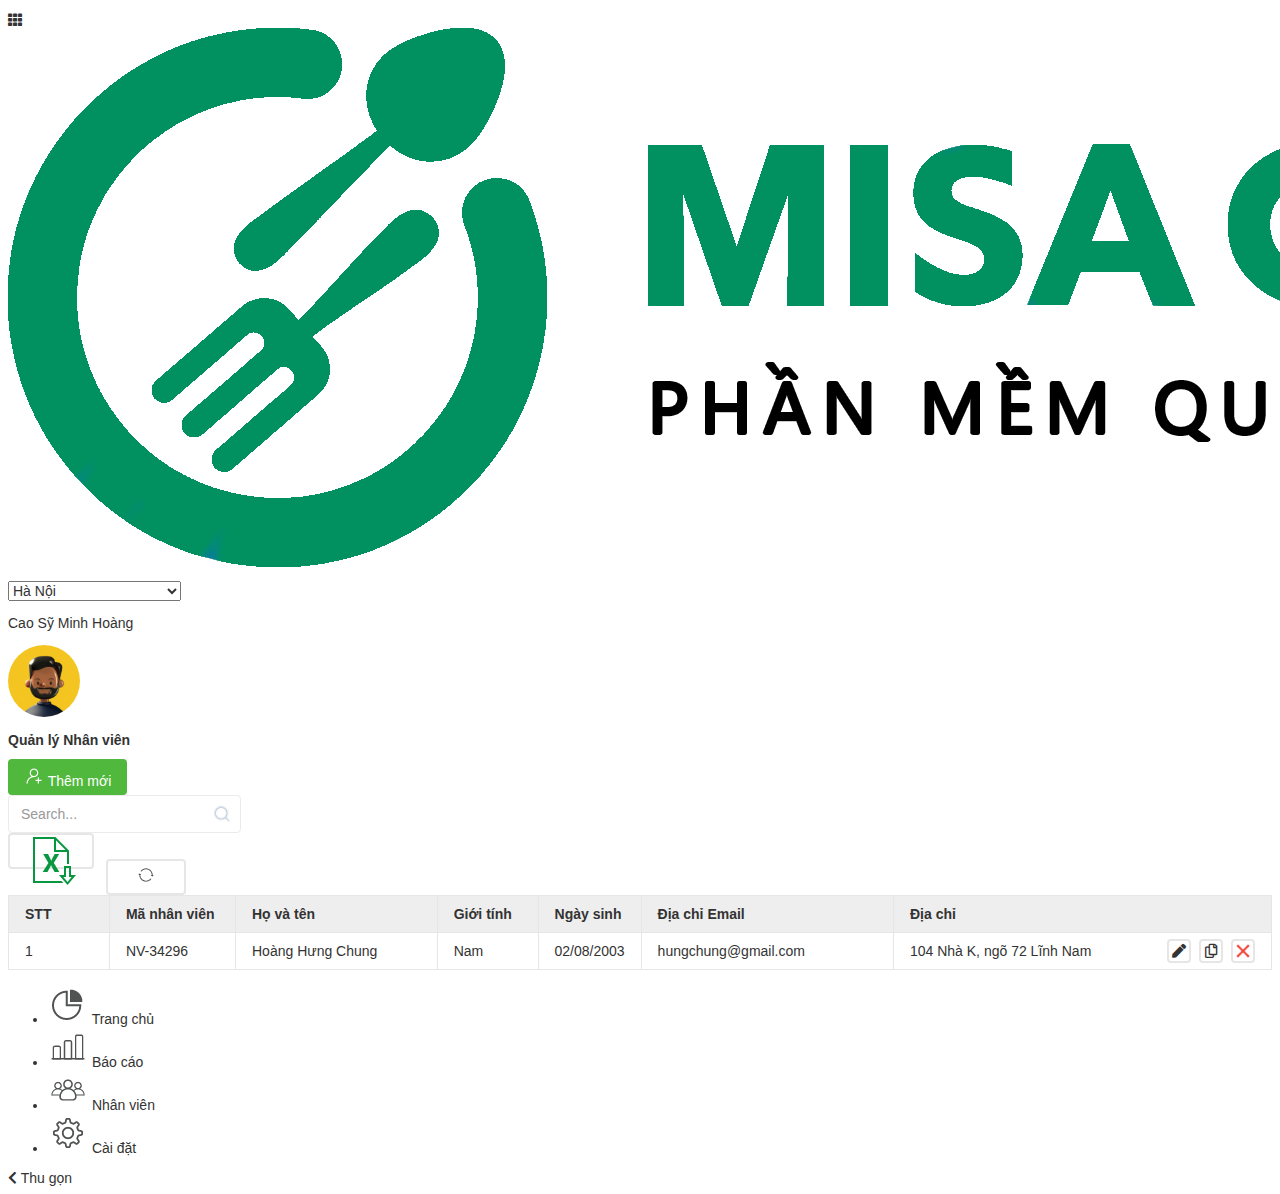
==== index.html @ 2407a880 "initialization" ====
<!DOCTYPE html>
<html lang="en">

<head>
    <meta charset="UTF-8">
    <meta name="viewport" content="width=device-width, initial-scale=1.0">
    <link rel="stylesheet" href="./css/main.css">
    <link rel="stylesheet" href="assets/font/fontawesome-5.15.1/css/all.min.css">
    <title>Demo HTML/CSS</title>
</head>

<body>
    <header class="header">
        <h2 class="header__brand">
            <i class="fas fa-th"></i>
            <img src="./assets/cukcuk-logo.png" class="header__logo" alt="cukcuk-logo">
        </h2>
        <nav class="header__nav">
            <div class="header__nav-region">
                <select class="header__selection">
                    <option class="header__option" value="">Hà Nội</option>
                    <option class="header__option" value="">Thành Phố Hồ Chí Minh</option>
                </select>
            </div>
            <div class="header__user">
                <p class="header__user-name">Cao Sỹ Minh Hoàng</p>
                <img src="./assets/icon/avatar-default.png" class="header__user-avatar" alt="avatar">
            </div>
        </nav>
    </header>

    <main class="main">
        <div class="main__header">
            <h2 class="main__caption">Quản lý Nhân viên</h2>
            <button class="button button--primary">
                <img src="./assets/icon/add.png" class="button-icon" alt="Thêm mới">
                Thêm mới
            </button>
        </div>
        <section class="main__section">
            <article class="main__header-article">
                <form action="" class="search-box" method="get">
                    <input type="text" class="search-box__data" placeholder="Search...">
                    <button type="submit" class="search-box__button">
                        <img src="./assets/icon/search.png" class="search-box__icon">
                    </button>
                </form>
                <div class="main__header-article-feature">
                    <button class="button button--secondary">
                        <img src="./assets/icon/export-excel-50.png" alt="Xuất Excel">
                    </button>
                    <button class="button button--secondary">
                        <img src="./assets/icon/refresh.png" alt="Làm mới">
                    </button>
                </div>
            </article>
            <div class="main__data-grid">
                <table class="table">
                    <tr class="table__label">
                        <th class="table__cell" width="8%">STT</th>
                        <th class="table__cell" width="10%">Mã nhân viên</th>
                        <th class="table__cell" width="16%">Họ và tên</th>
                        <th class="table__cell" width="8%">Giới tính</th>
                        <th class="table__cell" width="8%">Ngày sinh</th>
                        <th class="table__cell" width="20%%">Địa chỉ Email</th>
                        <th class="table__cell" width="30%">Địa chỉ</th>
                    </tr>
                    <tr class="table__record">
                        <td class="table__cell">1</td>
                        <td class="table__cell">NV-34296</td>
                        <td class="table__cell">Hoàng Hưng Chung</td>
                        <td class="table__cell">Nam</td>
                        <td class="table__cell">02/08/2003</td>
                        <td class="table__cell">hungchung@gmail.com</td>
                        <td class="table__cell">
                            104 Nhà K, ngõ 72 Lĩnh Nam
                            <div class="table__option">
                                <button class="button button--secondary button--table">
                                    <i class="fas fa-pen button-icon"></i>
                                </button>
                                <button class="button button--secondary button--table">
                                    <i class="far fa-copy button-icon"></i>
                                </button>
                                <button class="button button--secondary button--table">
                                    <img src="./assets/icon/close-48.png" class="button-icon" alt="Xóa">
                                </button>
                            </div>
                        </td>
                    </tr>
                </table>
            </div>
        </section>
    </main>

    <aside class="aside">
        <nav class="aside__nav">
            <ul class="aside__menu">
                <li class="aside__menu-item">
                    <img src="./assets/icon/dashboard.png" class="aside__icon" alt="Trang chủ">
                    Trang chủ
                </li>
                <li class="aside__menu-item">
                    <img src="./assets/icon/report.png" class="aside__icon" alt="Báo cáo">
                    Báo cáo
                </li>
                <li class="aside__menu-item">
                    <img src="./assets/icon/dic-employee.png" class="aside__icon" alt="Nhân viên">
                    Nhân viên
                </li>
                <li class="aside__menu-item">
                    <img src="./assets/icon/setting.png" class="aside__icon" alt="Cài đặt">
                    Cài đặt
                </li>
            </ul>
        </nav>
        <div class="aside__collapse">
            <i class="fas fa-chevron-left" class="aside__icon"></i>
            Thu gọn
        </div>
    </aside>
</body>

</html>
---- css/main.css ----
@import url(./components/button.css);
@import url(./components/combobox.css);
@import url(./components/input.css);
@import url(./components/search-box.css);
@import url(./components/table.css);
@import url(./components/modal.css);


:root {
    --font-family: 'Roboto', sans-serif;
    --font-size: 14px;
    --color: #333;
}

* {
    font-family: var(--font-family);
    font-size: var(--font-size);
    color: var(--color);
    box-sizing: border-box;
}
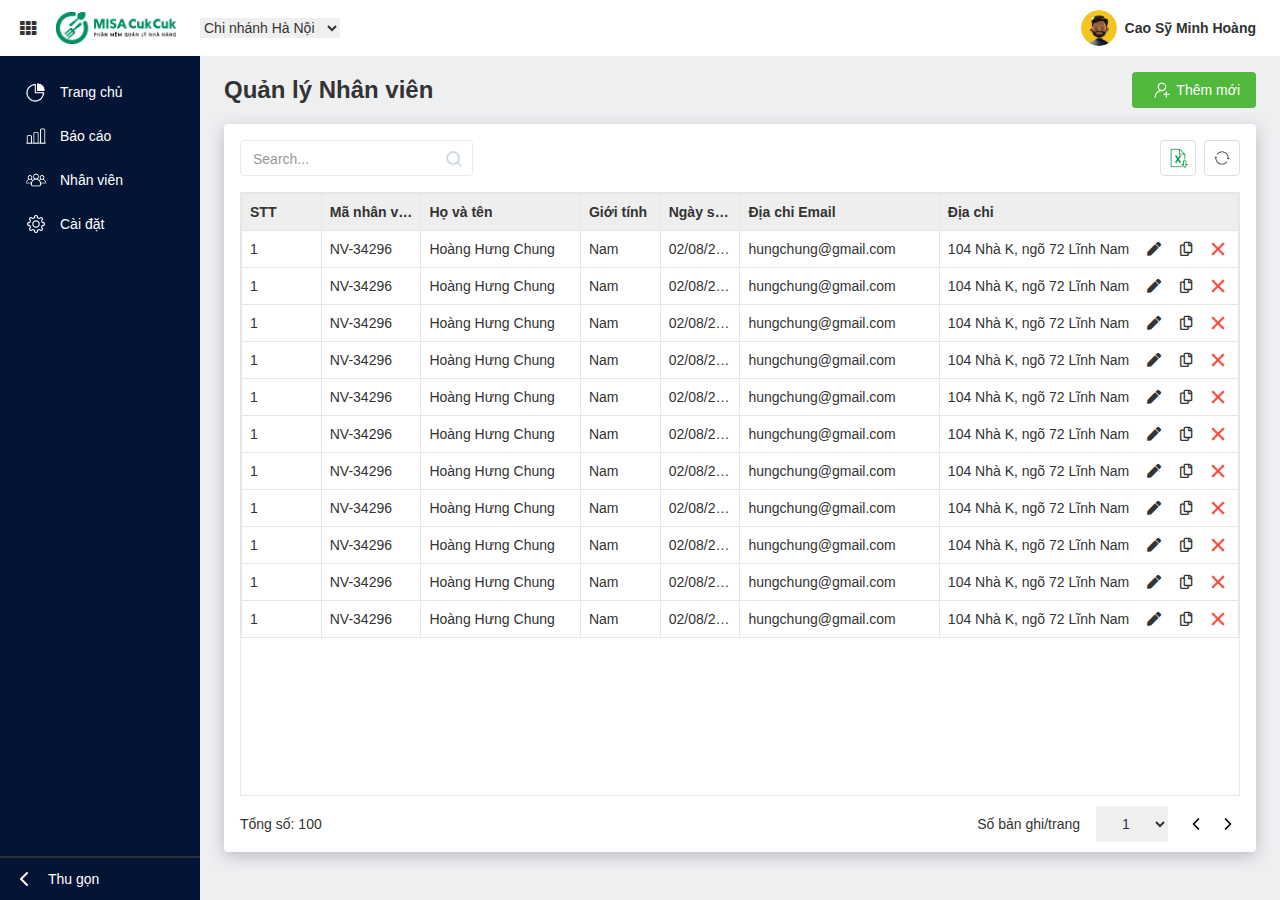
==== commit a33b05d6: "Session 1" ====
--- a/index.html
+++ b/index.html
@@ -10,114 +10,355 @@
 </head>
 
 <body>
-    <header class="header">
-        <h2 class="header__brand">
-            <i class="fas fa-th"></i>
-            <img src="./assets/cukcuk-logo.png" class="header__logo" alt="cukcuk-logo">
-        </h2>
-        <nav class="header__nav">
-            <div class="header__nav-region">
-                <select class="header__selection">
-                    <option class="header__option" value="">Hà Nội</option>
-                    <option class="header__option" value="">Thành Phố Hồ Chí Minh</option>
+    <div class="container">
+        <header class="header">
+            <h2 class="header__brand">
+                <i class="fas fa-th"></i>
+                <img src="./assets/cukcuk-logo.png" class="header__logo" alt="cukcuk-logo">
+            </h2>
+            <nav class="header__nav">
+                <select class="header__nav-region">
+                    <option class="header__option" value="">Chi nhánh Hà Nội</option>
+                    <option class="header__option" value="">Hồ Chí Minh</option>
                 </select>
+                <div class="header__user">
+                    <img src="./assets/icon/avatar-default.png" class="header__user-avatar" alt="avatar">
+                    <p class="header__user-name">Cao Sỹ Minh Hoàng</p>
+                </div>
+            </nav>
+        </header>
+
+        <aside class="aside">
+            <nav class="aside__nav">
+                <ul class="aside__menu">
+                    <li class="aside__menu-item">
+                        <img src="./assets/icon/dashboard.png" class="aside__icon" alt="Trang chủ">
+                        Trang chủ
+                    </li>
+                    <li class="aside__menu-item">
+                        <img src="./assets/icon/report.png" class="aside__icon" alt="Báo cáo">
+                        Báo cáo
+                    </li>
+                    <li class="aside__menu-item">
+                        <img src="./assets/icon/dic-employee.png" class="aside__icon" alt="Nhân viên">
+                        Nhân viên
+                    </li>
+                    <li class="aside__menu-item">
+                        <img src="./assets/icon/setting.png" class="aside__icon" alt="Cài đặt">
+                        Cài đặt
+                    </li>
+                </ul>
+            </nav>
+            <div class="aside__collapse">
+                <img src="./assets/icon/btn-prev-page.svg" class="aside__icon" alt="Thu gọn">
+                Thu gọn
             </div>
-            <div class="header__user">
-                <p class="header__user-name">Cao Sỹ Minh Hoàng</p>
-                <img src="./assets/icon/avatar-default.png" class="header__user-avatar" alt="avatar">
+        </aside>
+
+        <main class="main">
+            <div class="main__header">
+                <h2 class="main__caption">Quản lý Nhân viên</h2>
+                <button class="button button--primary">
+                    <img src="./assets/icon/add.png" class="button-icon" alt="Thêm mới">
+                    Thêm mới
+                </button>
             </div>
-        </nav>
-    </header>
-
-    <main class="main">
-        <div class="main__header">
-            <h2 class="main__caption">Quản lý Nhân viên</h2>
-            <button class="button button--primary">
-                <img src="./assets/icon/add.png" class="button-icon" alt="Thêm mới">
-                Thêm mới
-            </button>
-        </div>
-        <section class="main__section">
-            <article class="main__header-article">
-                <form action="" class="search-box" method="get">
-                    <input type="text" class="search-box__data" placeholder="Search...">
-                    <button type="submit" class="search-box__button">
-                        <img src="./assets/icon/search.png" class="search-box__icon">
-                    </button>
-                </form>
-                <div class="main__header-article-feature">
-                    <button class="button button--secondary">
-                        <img src="./assets/icon/export-excel-50.png" alt="Xuất Excel">
-                    </button>
-                    <button class="button button--secondary">
-                        <img src="./assets/icon/refresh.png" alt="Làm mới">
-                    </button>
+            <section class="main__section">
+                <article class="main__header-article">
+                    <form action="" class="search-box" method="get">
+                        <input type="text" class="search-box__data" placeholder="Search...">
+                        <button type="submit" class="search-box__button">
+                            <img src="./assets/icon/search.png" class="search-box__icon">
+                        </button>
+                    </form>
+                    <div class="main__header-article-feature">
+                        <button class="button button--symbol main__header-button">
+                            <img src="./assets/icon/export-excel-50.png" class="button-icon" alt="Xuất Excel">
+                        </button>
+                        <button class="button button--symbol main__header-button">
+                            <img src="./assets/icon/refresh.png" class="button-icon" alt="Làm mới">
+                        </button>
+                    </div>
+                </article>
+                <div class="main__data-grid">
+                    <table class="table">
+                        <tr class="table__label">
+                            <th class="table__cell" width="8%">STT</th>
+                            <th class="table__cell" width="10%">Mã nhân viên</th>
+                            <th class="table__cell" width="16%">Họ và tên</th>
+                            <th class="table__cell" width="8%">Giới tính</th>
+                            <th class="table__cell" width="8%">Ngày sinh</th>
+                            <th class="table__cell" width="20%%">Địa chỉ Email</th>
+                            <th class="table__cell" width="30%">Địa chỉ</th>
+                        </tr>
+                        <tr class="table__record">
+                            <td class="table__cell">1</td>
+                            <td class="table__cell">NV-34296</td>
+                            <td class="table__cell">Hoàng Hưng Chung</td>
+                            <td class="table__cell">Nam</td>
+                            <td class="table__cell">02/08/2003</td>
+                            <td class="table__cell">hungchung@gmail.com</td>
+                            <td class="table__cell">
+                                104 Nhà K, ngõ 72 Lĩnh Nam
+                                <div class="table__option">
+                                    <button class="button button--symbol">
+                                        <i class="fas fa-pen button-icon"></i>
+                                    </button>
+                                    <button class="button button--symbol">
+                                        <i class="far fa-copy button-icon"></i>
+                                    </button>
+                                    <button class="button button--symbol">
+                                        <img src="./assets/icon/close-48.png" class="button-icon" alt="Xóa">
+                                    </button>
+                                </div>
+                            </td>
+                        </tr>
+                        <tr class="table__record">
+                            <td class="table__cell">1</td>
+                            <td class="table__cell">NV-34296</td>
+                            <td class="table__cell">Hoàng Hưng Chung</td>
+                            <td class="table__cell">Nam</td>
+                            <td class="table__cell">02/08/2003</td>
+                            <td class="table__cell">hungchung@gmail.com</td>
+                            <td class="table__cell">
+                                104 Nhà K, ngõ 72 Lĩnh Nam
+                                <div class="table__option">
+                                    <button class="button button--symbol">
+                                        <i class="fas fa-pen button-icon"></i>
+                                    </button>
+                                    <button class="button button--symbol">
+                                        <i class="far fa-copy button-icon"></i>
+                                    </button>
+                                    <button class="button button--symbol">
+                                        <img src="./assets/icon/close-48.png" class="button-icon" alt="Xóa">
+                                    </button>
+                                </div>
+                            </td>
+                        </tr>
+                        <tr class="table__record">
+                            <td class="table__cell">1</td>
+                            <td class="table__cell">NV-34296</td>
+                            <td class="table__cell">Hoàng Hưng Chung</td>
+                            <td class="table__cell">Nam</td>
+                            <td class="table__cell">02/08/2003</td>
+                            <td class="table__cell">hungchung@gmail.com</td>
+                            <td class="table__cell">
+                                104 Nhà K, ngõ 72 Lĩnh Nam
+                                <div class="table__option">
+                                    <button class="button button--symbol">
+                                        <i class="fas fa-pen button-icon"></i>
+                                    </button>
+                                    <button class="button button--symbol">
+                                        <i class="far fa-copy button-icon"></i>
+                                    </button>
+                                    <button class="button button--symbol">
+                                        <img src="./assets/icon/close-48.png" class="button-icon" alt="Xóa">
+                                    </button>
+                                </div>
+                            </td>
+                        </tr>
+                        <tr class="table__record">
+                            <td class="table__cell">1</td>
+                            <td class="table__cell">NV-34296</td>
+                            <td class="table__cell">Hoàng Hưng Chung</td>
+                            <td class="table__cell">Nam</td>
+                            <td class="table__cell">02/08/2003</td>
+                            <td class="table__cell">hungchung@gmail.com</td>
+                            <td class="table__cell">
+                                104 Nhà K, ngõ 72 Lĩnh Nam
+                                <div class="table__option">
+                                    <button class="button button--symbol">
+                                        <i class="fas fa-pen button-icon"></i>
+                                    </button>
+                                    <button class="button button--symbol">
+                                        <i class="far fa-copy button-icon"></i>
+                                    </button>
+                                    <button class="button button--symbol">
+                                        <img src="./assets/icon/close-48.png" class="button-icon" alt="Xóa">
+                                    </button>
+                                </div>
+                            </td>
+                        </tr>
+                        <tr class="table__record">
+                            <td class="table__cell">1</td>
+                            <td class="table__cell">NV-34296</td>
+                            <td class="table__cell">Hoàng Hưng Chung</td>
+                            <td class="table__cell">Nam</td>
+                            <td class="table__cell">02/08/2003</td>
+                            <td class="table__cell">hungchung@gmail.com</td>
+                            <td class="table__cell">
+                                104 Nhà K, ngõ 72 Lĩnh Nam
+                                <div class="table__option">
+                                    <button class="button button--symbol">
+                                        <i class="fas fa-pen button-icon"></i>
+                                    </button>
+                                    <button class="button button--symbol">
+                                        <i class="far fa-copy button-icon"></i>
+                                    </button>
+                                    <button class="button button--symbol">
+                                        <img src="./assets/icon/close-48.png" class="button-icon" alt="Xóa">
+                                    </button>
+                                </div>
+                            </td>
+                        </tr>
+                        <tr class="table__record">
+                            <td class="table__cell">1</td>
+                            <td class="table__cell">NV-34296</td>
+                            <td class="table__cell">Hoàng Hưng Chung</td>
+                            <td class="table__cell">Nam</td>
+                            <td class="table__cell">02/08/2003</td>
+                            <td class="table__cell">hungchung@gmail.com</td>
+                            <td class="table__cell">
+                                104 Nhà K, ngõ 72 Lĩnh Nam
+                                <div class="table__option">
+                                    <button class="button button--symbol">
+                                        <i class="fas fa-pen button-icon"></i>
+                                    </button>
+                                    <button class="button button--symbol">
+                                        <i class="far fa-copy button-icon"></i>
+                                    </button>
+                                    <button class="button button--symbol">
+                                        <img src="./assets/icon/close-48.png" class="button-icon" alt="Xóa">
+                                    </button>
+                                </div>
+                            </td>
+                        </tr>
+                        <tr class="table__record">
+                            <td class="table__cell">1</td>
+                            <td class="table__cell">NV-34296</td>
+                            <td class="table__cell">Hoàng Hưng Chung</td>
+                            <td class="table__cell">Nam</td>
+                            <td class="table__cell">02/08/2003</td>
+                            <td class="table__cell">hungchung@gmail.com</td>
+                            <td class="table__cell">
+                                104 Nhà K, ngõ 72 Lĩnh Nam
+                                <div class="table__option">
+                                    <button class="button button--symbol">
+                                        <i class="fas fa-pen button-icon"></i>
+                                    </button>
+                                    <button class="button button--symbol">
+                                        <i class="far fa-copy button-icon"></i>
+                                    </button>
+                                    <button class="button button--symbol">
+                                        <img src="./assets/icon/close-48.png" class="button-icon" alt="Xóa">
+                                    </button>
+                                </div>
+                            </td>
+                        </tr>
+                        <tr class="table__record">
+                            <td class="table__cell">1</td>
+                            <td class="table__cell">NV-34296</td>
+                            <td class="table__cell">Hoàng Hưng Chung</td>
+                            <td class="table__cell">Nam</td>
+                            <td class="table__cell">02/08/2003</td>
+                            <td class="table__cell">hungchung@gmail.com</td>
+                            <td class="table__cell">
+                                104 Nhà K, ngõ 72 Lĩnh Nam
+                                <div class="table__option">
+                                    <button class="button button--symbol">
+                                        <i class="fas fa-pen button-icon"></i>
+                                    </button>
+                                    <button class="button button--symbol">
+                                        <i class="far fa-copy button-icon"></i>
+                                    </button>
+                                    <button class="button button--symbol">
+                                        <img src="./assets/icon/close-48.png" class="button-icon" alt="Xóa">
+                                    </button>
+                                </div>
+                            </td>
+                        </tr>
+                        <tr class="table__record">
+                            <td class="table__cell">1</td>
+                            <td class="table__cell">NV-34296</td>
+                            <td class="table__cell">Hoàng Hưng Chung</td>
+                            <td class="table__cell">Nam</td>
+                            <td class="table__cell">02/08/2003</td>
+                            <td class="table__cell">hungchung@gmail.com</td>
+                            <td class="table__cell">
+                                104 Nhà K, ngõ 72 Lĩnh Nam
+                                <div class="table__option">
+                                    <button class="button button--symbol">
+                                        <i class="fas fa-pen button-icon"></i>
+                                    </button>
+                                    <button class="button button--symbol">
+                                        <i class="far fa-copy button-icon"></i>
+                                    </button>
+                                    <button class="button button--symbol">
+                                        <img src="./assets/icon/close-48.png" class="button-icon" alt="Xóa">
+                                    </button>
+                                </div>
+                            </td>
+                        </tr>
+                        <tr class="table__record">
+                            <td class="table__cell">1</td>
+                            <td class="table__cell">NV-34296</td>
+                            <td class="table__cell">Hoàng Hưng Chung</td>
+                            <td class="table__cell">Nam</td>
+                            <td class="table__cell">02/08/2003</td>
+                            <td class="table__cell">hungchung@gmail.com</td>
+                            <td class="table__cell">
+                                104 Nhà K, ngõ 72 Lĩnh Nam
+                                <div class="table__option">
+                                    <button class="button button--symbol">
+                                        <i class="fas fa-pen button-icon"></i>
+                                    </button>
+                                    <button class="button button--symbol">
+                                        <i class="far fa-copy button-icon"></i>
+                                    </button>
+                                    <button class="button button--symbol">
+                                        <img src="./assets/icon/close-48.png" class="button-icon" alt="Xóa">
+                                    </button>
+                                </div>
+                            </td>
+                        </tr>
+                        <tr class="table__record">
+                            <td class="table__cell">1</td>
+                            <td class="table__cell">NV-34296</td>
+                            <td class="table__cell">Hoàng Hưng Chung</td>
+                            <td class="table__cell">Nam</td>
+                            <td class="table__cell">02/08/2003</td>
+                            <td class="table__cell">hungchung@gmail.com</td>
+                            <td class="table__cell">
+                                104 Nhà K, ngõ 72 Lĩnh Nam
+                                <div class="table__option">
+                                    <button class="button button--symbol">
+                                        <i class="fas fa-pen button-icon"></i>
+                                    </button>
+                                    <button class="button button--symbol">
+                                        <i class="far fa-copy button-icon"></i>
+                                    </button>
+                                    <button class="button button--symbol">
+                                        <img src="./assets/icon/close-48.png" class="button-icon" alt="Xóa">
+                                    </button>
+                                </div>
+                            </td>
+                        </tr>
+                    </table>
                 </div>
-            </article>
-            <div class="main__data-grid">
-                <table class="table">
-                    <tr class="table__label">
-                        <th class="table__cell" width="8%">STT</th>
-                        <th class="table__cell" width="10%">Mã nhân viên</th>
-                        <th class="table__cell" width="16%">Họ và tên</th>
-                        <th class="table__cell" width="8%">Giới tính</th>
-                        <th class="table__cell" width="8%">Ngày sinh</th>
-                        <th class="table__cell" width="20%%">Địa chỉ Email</th>
-                        <th class="table__cell" width="30%">Địa chỉ</th>
-                    </tr>
-                    <tr class="table__record">
-                        <td class="table__cell">1</td>
-                        <td class="table__cell">NV-34296</td>
-                        <td class="table__cell">Hoàng Hưng Chung</td>
-                        <td class="table__cell">Nam</td>
-                        <td class="table__cell">02/08/2003</td>
-                        <td class="table__cell">hungchung@gmail.com</td>
-                        <td class="table__cell">
-                            104 Nhà K, ngõ 72 Lĩnh Nam
-                            <div class="table__option">
-                                <button class="button button--secondary button--table">
-                                    <i class="fas fa-pen button-icon"></i>
-                                </button>
-                                <button class="button button--secondary button--table">
-                                    <i class="far fa-copy button-icon"></i>
-                                </button>
-                                <button class="button button--secondary button--table">
-                                    <img src="./assets/icon/close-48.png" class="button-icon" alt="Xóa">
-                                </button>
-                            </div>
-                        </td>
-                    </tr>
-                </table>
-            </div>
-        </section>
-    </main>
-
-    <aside class="aside">
-        <nav class="aside__nav">
-            <ul class="aside__menu">
-                <li class="aside__menu-item">
-                    <img src="./assets/icon/dashboard.png" class="aside__icon" alt="Trang chủ">
-                    Trang chủ
-                </li>
-                <li class="aside__menu-item">
-                    <img src="./assets/icon/report.png" class="aside__icon" alt="Báo cáo">
-                    Báo cáo
-                </li>
-                <li class="aside__menu-item">
-                    <img src="./assets/icon/dic-employee.png" class="aside__icon" alt="Nhân viên">
-                    Nhân viên
-                </li>
-                <li class="aside__menu-item">
-                    <img src="./assets/icon/setting.png" class="aside__icon" alt="Cài đặt">
-                    Cài đặt
-                </li>
-            </ul>
-        </nav>
-        <div class="aside__collapse">
-            <i class="fas fa-chevron-left" class="aside__icon"></i>
-            Thu gọn
-        </div>
-    </aside>
+                <div class="main__page">
+                    <div class="main__record-count">
+                        Tổng số: 100
+                    </div>
+                    <div class="main__page-control">
+                        <p>Số bản ghi/trang</p>
+                        <select class="main__page-selection">
+                            <option class="main__page-number" value="">1</option>
+                            <option class="main__page-number" value="">2</option>
+                            <option class="main__page-number" value="">3</option>
+                        </select>
+                        <div class="main__page-button">
+                            <button class="button button--symbol">
+                                <img src="./assets/icon/btn-prev-page.svg" class="button-icon" alt="Lùi trang">
+                            </button>
+                            <button class="button button--symbol">
+                                <img src="./assets/icon/btn-next-page.svg" class="button-icon" alt="Lùi trang">
+                            </button>
+                        </div>
+                    </div>
+                </div>
+            </section>
+        </main>
+    </div>
+    </div>
 </body>
-
 </html>--- a/css/main.css
+++ b/css/main.css
@@ -4,6 +4,15 @@
 @import url(./components/search-box.css);
 @import url(./components/table.css);
 @import url(./components/modal.css);
+@import url(./components/form.css);
+
+
+@import url(./layout/grid.css);
+@import url(./layout/grid-form.css);
+@import url(./layout/header.css);
+@import url(./layout/sidebar.css);
+@import url(./layout/main.css);
+
 
 
 :root {
@@ -12,6 +21,10 @@
     --color: #333;
 }
 
+body {
+    margin: 0;
+}
+
 * {
     font-family: var(--font-family);
     font-size: var(--font-size);
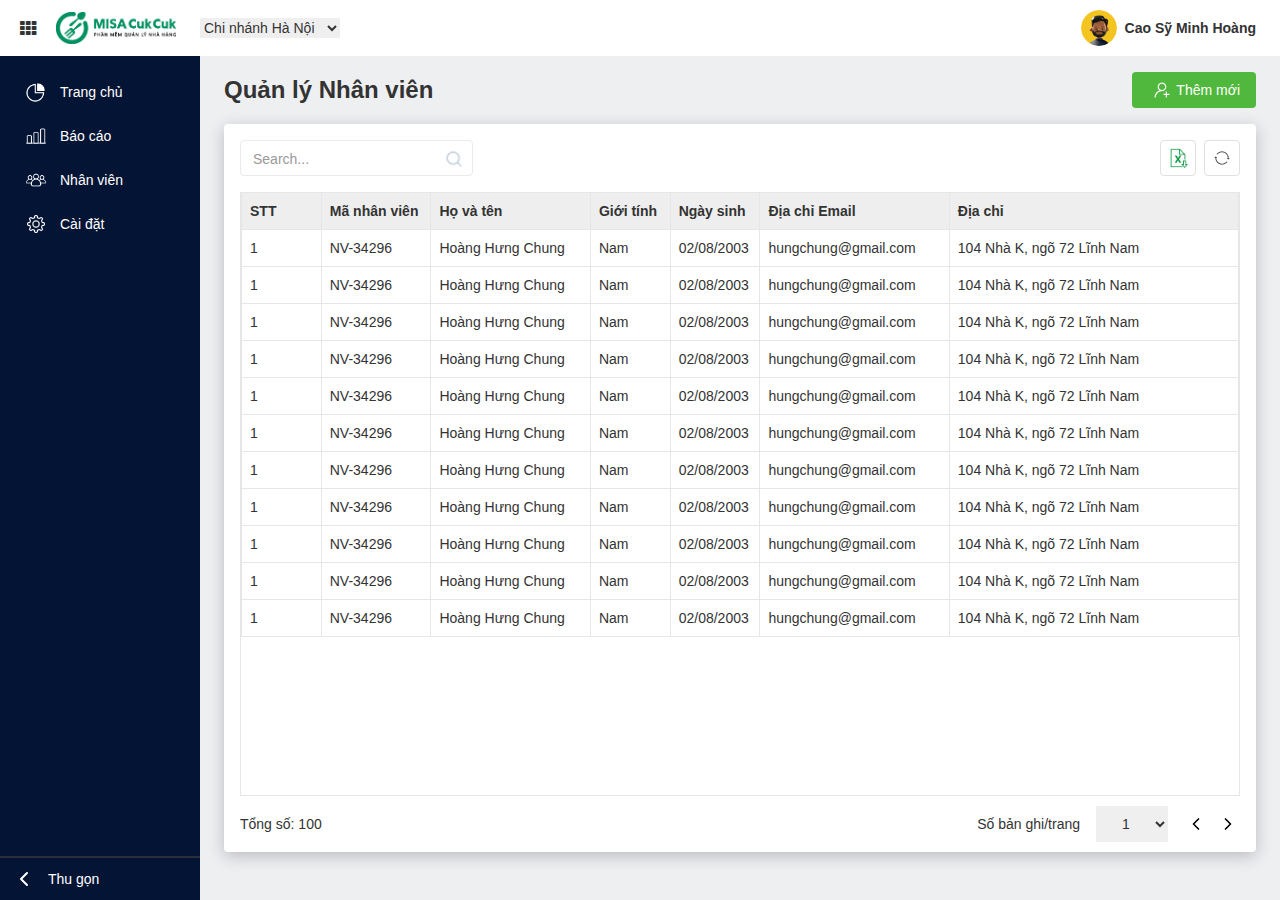
==== commit 61bee06d: "session 1" ====
--- a/index.html
+++ b/index.html
@@ -84,12 +84,12 @@
                     <table class="table">
                         <tr class="table__label">
                             <th class="table__cell" width="8%">STT</th>
-                            <th class="table__cell" width="10%">Mã nhân viên</th>
+                            <th class="table__cell" width="11%">Mã nhân viên</th>
                             <th class="table__cell" width="16%">Họ và tên</th>
                             <th class="table__cell" width="8%">Giới tính</th>
-                            <th class="table__cell" width="8%">Ngày sinh</th>
-                            <th class="table__cell" width="20%%">Địa chỉ Email</th>
-                            <th class="table__cell" width="30%">Địa chỉ</th>
+                            <th class="table__cell" width="9%">Ngày sinh</th>
+                            <th class="table__cell" width="19%">Địa chỉ Email</th>
+                            <th class="table__cell" width="29%">Địa chỉ</th>
                         </tr>
                         <tr class="table__record">
                             <td class="table__cell">1</td>
